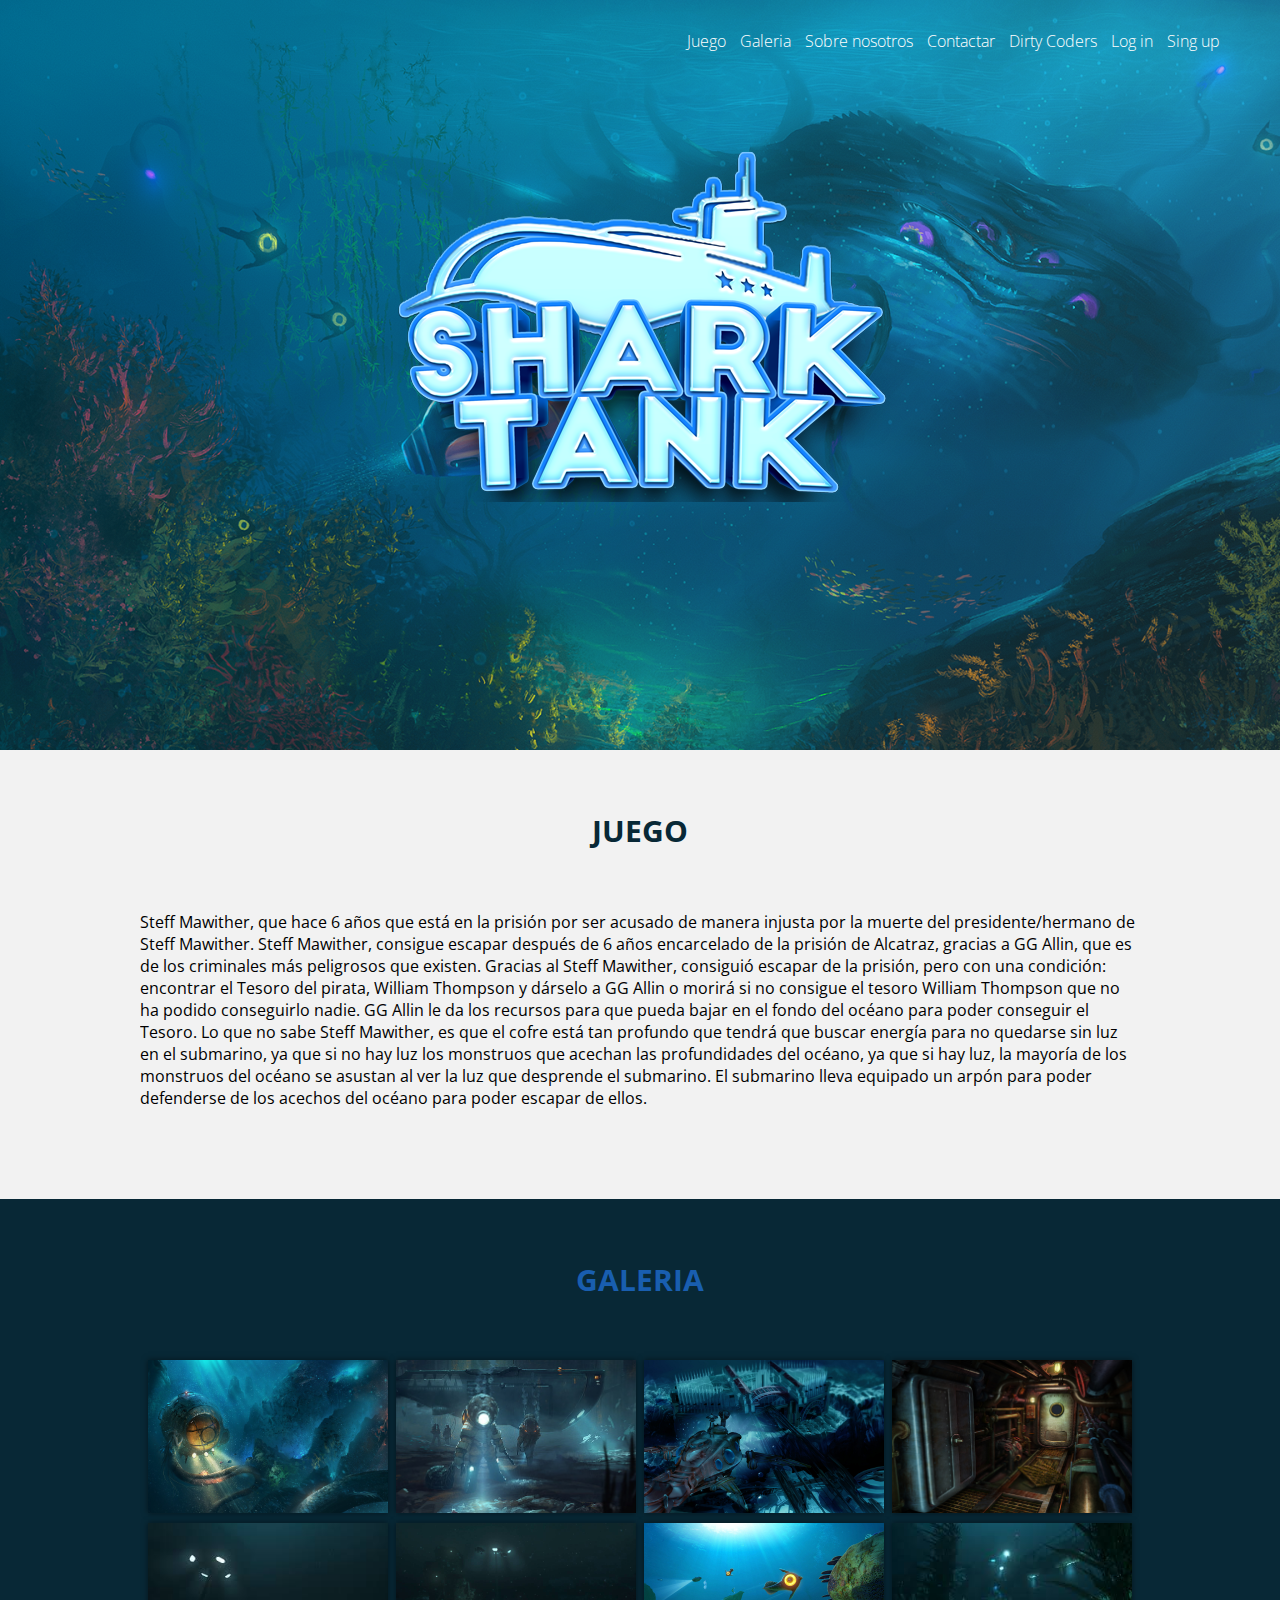
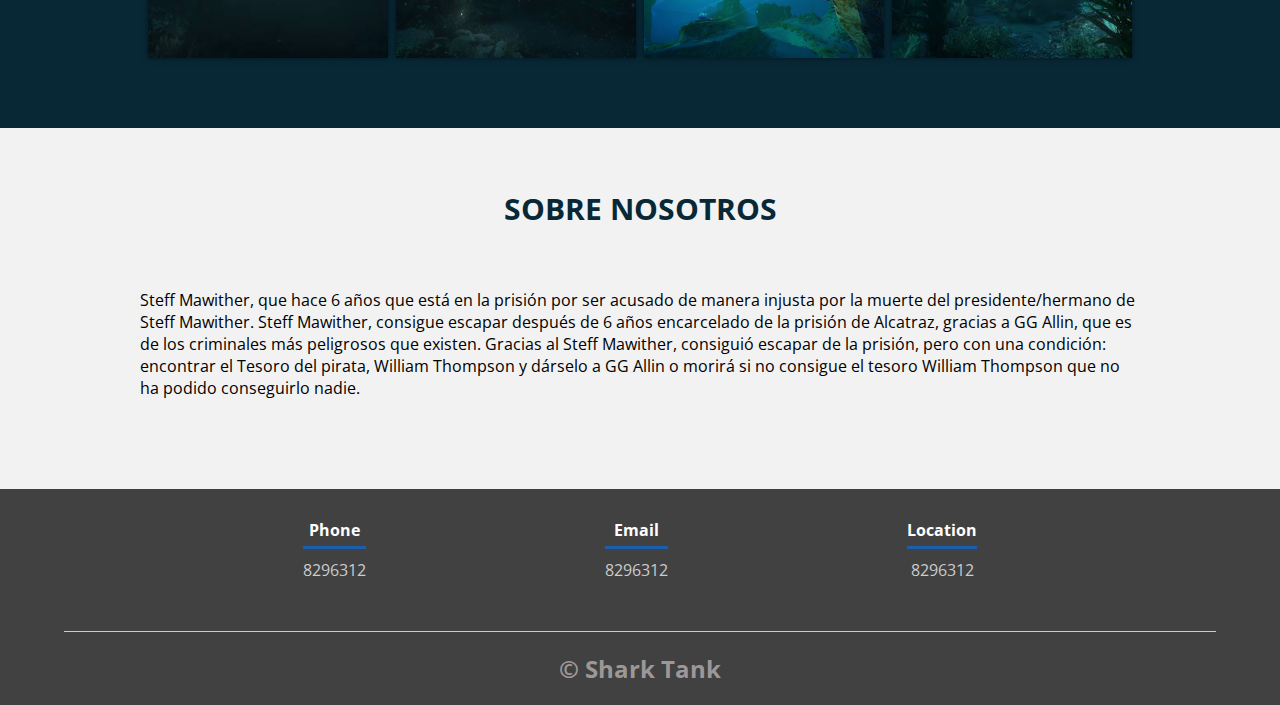
==== index.html @ 8c9d1582 "Add files via upload" ====
<!DOCTYPE html>
<html lang="es">

<head>
    <meta charset="UTF-8">
    <meta name="viewport" content="width=device-width, initial-scale=1.0">
    <meta http-equiv="X-UA-Compatible" content="ie=edge">
    <title>Shark tank</title>
    <link rel="stylesheet" href="css/principal.css">
    <link href="https://fonts.googleapis.com/css?family=Open+Sans:300,400,700,800&display=swap" rel="stylesheet">
</head>

<body>
    <header>
        <nav>
            <a href="#juego">Juego</a>
            <a href="#galeria">Galeria</a>
            <a href="#sobre nosotros">Sobre nosotros</a>
            <a href="contacto.html">Contactar</a>
            <a href="404.html">Dirty Coders</a>
            <a href="login.html">Log in</a>
            <a href="registro.html">Sing up</a>
        </nav>
        <div align="center" class="imagen"><img  src="img/logo.png"></div>
    </header>
    <main>
        <section class="about-services">
            <div class="contenedor">
                <a name="juego">
                    <h2 class="titulo2">JUEGO</h2>
                </a>
                <p style="color: black;"> Steff Mawither, que hace 6 años que está en la prisión por ser acusado de
                    manera injusta por la
                    muerte del presidente/hermano de Steff Mawither.
                    Steff Mawither, consigue escapar después de 6 años encarcelado de la prisión de Alcatraz,
                    gracias a GG Allin, que es de los criminales más peligrosos que existen. Gracias al Steff
                    Mawither, consiguió escapar de la prisión, pero con una condición: encontrar el Tesoro del
                    pirata, William Thompson y dárselo a GG Allin o morirá si no consigue el tesoro William Thompson
                    que no ha podido conseguirlo nadie.
                    GG Allin le da los recursos para que pueda bajar en el fondo del océano para poder conseguir el
                    Tesoro. Lo que no sabe Steff Mawither, es que el cofre está tan profundo que tendrá que buscar
                    energía para no quedarse sin luz en el submarino, ya que si no hay luz los monstruos que acechan
                    las profundidades del océano, ya que si hay luz, la mayoría de los monstruos del océano se
                    asustan al ver la luz que desprende el submarino.
                    El submarino lleva equipado un arpón para poder defenderse de los acechos del océano para poder
                    escapar de ellos.</p>
        </section>
        <section class="portafolio">
            <div class="contenedor">
                <a name="galeria">
                    <h2 class="titulo">GALERIA</h2>
                </a>
                <div class="galeria-port">
                    <div class="imagen-port">
                        <img src="img/galeria1.jpg" alt="">
                        <div class="hover-galeria">
                            <img src="img/logo.png" alt="">
                        </div>
                    </div>
                    <div class="imagen-port">
                        <img src="img/galeria2.jpg" alt="">
                        <div class="hover-galeria">
                            <img src="img/logo.png" alt="">
                        </div>
                    </div>
                    <div class="imagen-port">
                        <img src="img/galeria3.jpg" alt="">
                        <div class="hover-galeria">
                            <img src="img/logo.png" alt="">
                        </div>
                    </div>
                    <div class="imagen-port">
                        <img src="img/galeria4.jpg" alt="">
                        <div class="hover-galeria">
                            <img src="img/logo.png" alt="">
                        </div>
                    </div>
                    <div class="imagen-port">
                        <img src="img/galeria5.jfif" alt="">
                        <div class="hover-galeria">
                            <img src="img/logo.png" alt="">
                        </div>
                    </div>
                    <div class="imagen-port">
                        <img src="img/galeria6.jpg" alt="">
                        <div class="hover-galeria">
                            <img src="img/logo.png" alt="">
                        </div>
                    </div>
                    <div class="imagen-port">
                        <img src="img/galeria7.jpg" alt="">
                        <div class="hover-galeria">
                            <img src="img/logo.png" alt="">
                        </div>
                    </div>
                    <div class="imagen-port">
                        <img src="img/galeria8.jfif" alt="">
                        <div class="hover-galeria">
                            <img src="img/logo.png" alt="">
                        </div>
                    </div>
                </div>
            </div>
        </section>
        <section class="about-services">
            <div class="contenedor">
                <a name="sobre nosotros">
                    <h2 class="titulo2">SOBRE NOSOTROS</h2>
                </a>
                <p style="color: black;"> Steff Mawither, que hace 6 años que está en la prisión por ser acusado de
                    manera injusta por la
                    muerte del presidente/hermano de Steff Mawither.
                    Steff Mawither, consigue escapar después de 6 años encarcelado de la prisión de Alcatraz,
                    gracias a GG Allin, que es de los criminales más peligrosos que existen. Gracias al Steff
                    Mawither, consiguió escapar de la prisión, pero con una condición: encontrar el Tesoro del
                    pirata, William Thompson y dárselo a GG Allin o morirá si no consigue el tesoro William Thompson
                    que no ha podido conseguirlo nadie.</p>
                <!-- <a title="github" href="https://github.com/EricEo"><img src="img/logogithub.png" height="30px"
                        weidth="30px" /></a>
                <a title="github" href="https://github.com/Cristiansantolaria"><img src="img/logogithub.png" height="30px"
                        weidth="30px" /></a>
                <a title="github" href="https://github.com/EricEo"><img src="img/logogithub.png" height="30px"
                        weidth="30px" /></a>
                <a title="github" href="https://github.com/EricEo"><img src="img/logogithub.png" height="30px"
                        weidth="30px" /></a> -->
        </section>
    </main>
    <footer>
        <div class="contenedor-footer">
            <div class="content-foo">
                <h4>Phone</h4>
                <p>8296312</p>
            </div>
            <div class="content-foo">
                <h4>Email</h4>
                <p>8296312</p>
            </div>
            <div class="content-foo">
                <h4>Location</h4>
                <p>8296312</p>
            </div>
        </div>
        <h2 class="titulo-final">&copy; Shark Tank </h2>
    </footer>
</body>

</html>
---- css/principal.css ----
* {
    margin: 0;
    padding: 0;
    box-sizing: border-box;
}

body {
    font-family: 'open sans';
}

.contenedor {
    padding: 60px 0;
    width: 90%;
    max-width: 1000px;
    margin: auto;
    overflow: hidden;
}

.titulo {
    color: #195eaf;
    font-size: 30px;
    text-align: center;
    margin-bottom: 60px;
}
.titulo2 {
    color: #082836;
    font-size: 30px;
    text-align: center;
    margin-bottom: 60px;
}

/* Header */
header {
    width: 100%;
    height: 750px;
    background: #4e8abc;
    /* fallback for old browsers */
    background: -webkit-linear-gradient(to right, hsla(204, 95%, 50%, 0.459), hsla(204, 45%, 52%, 0.664)), url(../img/fondo.jpg!d);
    /* Chrome 10-25, Safari 5.1-6 */
    background: linear-gradient(to right, hsla(192, 95%, 50%, 0.199), hsla(192, 45%, 52%, 0.212)), url(../img/fondo.jpg!d);
    /* W3C, IE 10+/ Edge, Firefox 16+, Chrome 26+, Opera 12+, Safari 7+ */
    background-size: cover;
    background-attachment: fixed;
    position: relative;
    animation: movimiento 15s infinite linear alternate;
}

nav {
    text-align: right;
    padding: 30px 50px 0 0;
}

nav>a {
    color: #fff;
    font-weight: 300;
    text-decoration: none;
    margin-right: 10px;
}

nav>a:hover {
    text-decoration: underline;
}

header .textos-header {
    display: flex;
    height: 430px;
    width: 100%;
    align-items: center;
    justify-content: center;
    flex-direction: column;
    text-align: center;
}

.textos-header h1 {
    font-size: 50px;
    color: #fff;
    text-align: center;
}

.wave {
    position: absolute;
    bottom: 0;
    width: 100%;
}

/* Galeria */


.portafolio {
    background: #082836;
}

.galeria-port {
    display: flex;
    justify-content: space-evenly;
    flex-wrap: wrap;
}

.imagen-port {
    width: 24%;
    margin-bottom: 10px;
    overflow: hidden;
    position: relative;
    cursor: pointer;
    box-shadow: 0 0 6px 0 rgba(0, 0, 0, .5);
}

.imagen-port>img {
    width: 100%;
    height: 100%;
    object-fit: cover;
    display: block;
}

.hover-galeria {
    position: absolute;
    width: 100%;
    height: 100%;
    top: 0;
    transform: scale(0);
    background: hsla(204, 91%, 27%, 0.7);
    transition: transform .5s;
    display: flex;
    justify-content: center;
    align-items: center;
    flex-direction: column;
}

.hover-galeria img {
    width: 50px;
}

.hover-galeria p {
    color: #fff;
}

.imagen-port:hover .hover-galeria {
    transform: scale(1);
}

/*  Our team */

.about-services {
    background:#f2f2f2;
    padding-bottom: 30px;
}


.servicio-cont {
    display: flex;
    justify-content: space-between;
    align-items: center;
}

.servicio-ind {
    width: 28%;
    text-align: center;
}

.servicio-ind img {
    width: 90%;
}

.servicio-ind h3 {
    margin: 10px 0;
}

.servicio-ind p {
    font-weight: 300;
    text-align: justify;
}


/* footer */

footer {
    background: #414141;
    padding: 30px 0 20px 0;
    margin: auto;
    overflow: hidden;
}

.contenedor-footer {
    display: flex;
    width: 90%;
    justify-content: space-evenly;
    margin: auto;
    padding-bottom: 50px;
    border-bottom: 1px solid #ccc;
}

.content-foo {
    text-align: center;
}

.content-foo h4 {
    color: #fff;
    border-bottom: 3px solid #195eaf;
    padding-bottom: 5px;
    margin-bottom: 10px;
}

.content-foo p {
    color: #ccc;
}

.titulo-final {
    text-align: center;
    font-size: 24px;
    margin: 20px 0 0 0;
    color: #9e9797;
}

.imagen{
    animation: movimiento 20s infinite linear alternate;
    margin-top: 100px;

}

@keyframes movimiento{
    from{
        background-position: bottom left;
    }to{
        background-position: top right;
    }
}
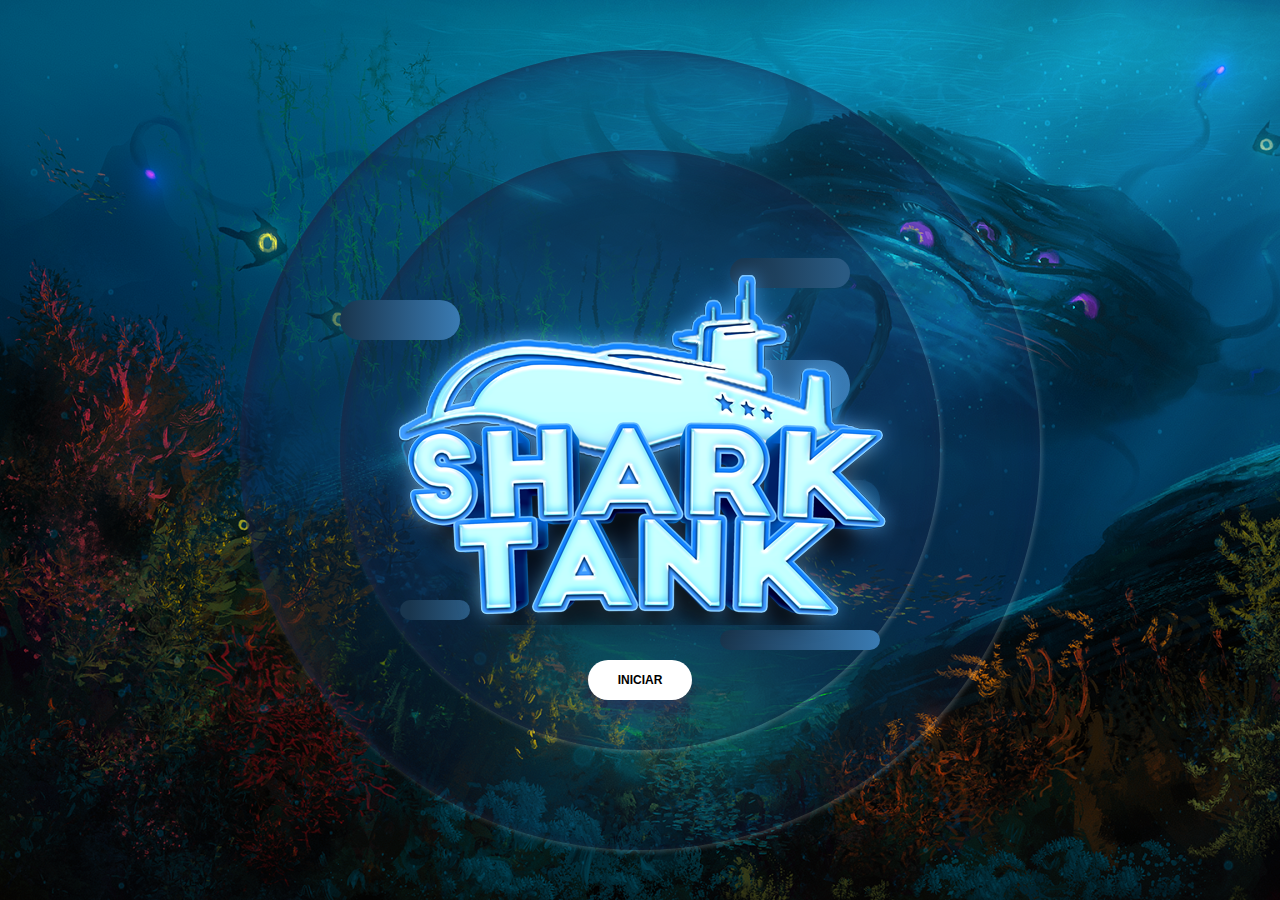
==== commit 42999387: "Add files via upload" ====
--- a/index.html
+++ b/index.html
@@ -1,147 +1,63 @@
 <!DOCTYPE html>
-<html lang="es">
+<html lang="en">
 
 <head>
     <meta charset="UTF-8">
+    <meta http-equiv="X-UA-Compatible" content="IE=edge">
     <meta name="viewport" content="width=device-width, initial-scale=1.0">
-    <meta http-equiv="X-UA-Compatible" content="ie=edge">
-    <title>Shark tank</title>
-    <link rel="stylesheet" href="css/principal.css">
-    <link href="https://fonts.googleapis.com/css?family=Open+Sans:300,400,700,800&display=swap" rel="stylesheet">
+    <title>Error 404</title>
+    <link rel="stylesheet" href="css/loadingg.css">
+
 </head>
 
 <body>
-    <header>
-        <nav>
-            <a href="#juego">Juego</a>
-            <a href="#galeria">Galeria</a>
-            <a href="#sobre nosotros">Sobre nosotros</a>
-            <a href="contacto.html">Contactar</a>
-            <a href="404.html">Dirty Coders</a>
-            <a href="login.html">Log in</a>
-            <a href="registro.html">Sing up</a>
-        </nav>
-        <div align="center" class="imagen"><img  src="img/logo.png"></div>
-    </header>
-    <main>
-        <section class="about-services">
-            <div class="contenedor">
-                <a name="juego">
-                    <h2 class="titulo2">JUEGO</h2>
-                </a>
-                <p style="color: black;"> Steff Mawither, que hace 6 años que está en la prisión por ser acusado de
-                    manera injusta por la
-                    muerte del presidente/hermano de Steff Mawither.
-                    Steff Mawither, consigue escapar después de 6 años encarcelado de la prisión de Alcatraz,
-                    gracias a GG Allin, que es de los criminales más peligrosos que existen. Gracias al Steff
-                    Mawither, consiguió escapar de la prisión, pero con una condición: encontrar el Tesoro del
-                    pirata, William Thompson y dárselo a GG Allin o morirá si no consigue el tesoro William Thompson
-                    que no ha podido conseguirlo nadie.
-                    GG Allin le da los recursos para que pueda bajar en el fondo del océano para poder conseguir el
-                    Tesoro. Lo que no sabe Steff Mawither, es que el cofre está tan profundo que tendrá que buscar
-                    energía para no quedarse sin luz en el submarino, ya que si no hay luz los monstruos que acechan
-                    las profundidades del océano, ya que si hay luz, la mayoría de los monstruos del océano se
-                    asustan al ver la luz que desprende el submarino.
-                    El submarino lleva equipado un arpón para poder defenderse de los acechos del océano para poder
-                    escapar de ellos.</p>
-        </section>
-        <section class="portafolio">
-            <div class="contenedor">
-                <a name="galeria">
-                    <h2 class="titulo">GALERIA</h2>
-                </a>
-                <div class="galeria-port">
-                    <div class="imagen-port">
-                        <img src="img/galeria1.jpg" alt="">
-                        <div class="hover-galeria">
-                            <img src="img/logo.png" alt="">
-                        </div>
-                    </div>
-                    <div class="imagen-port">
-                        <img src="img/galeria2.jpg" alt="">
-                        <div class="hover-galeria">
-                            <img src="img/logo.png" alt="">
-                        </div>
-                    </div>
-                    <div class="imagen-port">
-                        <img src="img/galeria3.jpg" alt="">
-                        <div class="hover-galeria">
-                            <img src="img/logo.png" alt="">
-                        </div>
-                    </div>
-                    <div class="imagen-port">
-                        <img src="img/galeria4.jpg" alt="">
-                        <div class="hover-galeria">
-                            <img src="img/logo.png" alt="">
-                        </div>
-                    </div>
-                    <div class="imagen-port">
-                        <img src="img/galeria5.jfif" alt="">
-                        <div class="hover-galeria">
-                            <img src="img/logo.png" alt="">
-                        </div>
-                    </div>
-                    <div class="imagen-port">
-                        <img src="img/galeria6.jpg" alt="">
-                        <div class="hover-galeria">
-                            <img src="img/logo.png" alt="">
-                        </div>
-                    </div>
-                    <div class="imagen-port">
-                        <img src="img/galeria7.jpg" alt="">
-                        <div class="hover-galeria">
-                            <img src="img/logo.png" alt="">
-                        </div>
-                    </div>
-                    <div class="imagen-port">
-                        <img src="img/galeria8.jfif" alt="">
-                        <div class="hover-galeria">
-                            <img src="img/logo.png" alt="">
-                        </div>
+
+    <section class="wrapper">
+
+        <div class="container">
+
+            <div id="scene" class="scene" data-hover-only="false">
+
+                <div class="circle" data-depth="1.2"></div>
+
+                <div class="one" data-depth="0.9">
+                    <div class="content">
+                        <span class="piece"></span>
+                        <span class="piece"></span>
+                        <span class="piece"></span>
                     </div>
                 </div>
+
+                <div class="two" data-depth="0.60">
+                    <div class="content">
+                        <span class="piece"></span>
+                        <span class="piece"></span>
+                        <span class="piece"></span>
+                    </div>
+                </div>
+
+                <div class="three" data-depth="0.40">
+                    <div class="content">
+                        <span class="piece"></span>
+                        <span class="piece"></span>
+                        <span class="piece"></span>
+                    </div>
+                </div>
+
+                <p class="p404" data-depth="0.50"><img src="img\logo.png" alt=""></p>
+                <p class="p404" data-depth="0.10"><img src="img\logo.png" alt=""></p>
+
             </div>
-        </section>
-        <section class="about-services">
-            <div class="contenedor">
-                <a name="sobre nosotros">
-                    <h2 class="titulo2">SOBRE NOSOTROS</h2>
-                </a>
-                <p style="color: black;"> Steff Mawither, que hace 6 años que está en la prisión por ser acusado de
-                    manera injusta por la
-                    muerte del presidente/hermano de Steff Mawither.
-                    Steff Mawither, consigue escapar después de 6 años encarcelado de la prisión de Alcatraz,
-                    gracias a GG Allin, que es de los criminales más peligrosos que existen. Gracias al Steff
-                    Mawither, consiguió escapar de la prisión, pero con una condición: encontrar el Tesoro del
-                    pirata, William Thompson y dárselo a GG Allin o morirá si no consigue el tesoro William Thompson
-                    que no ha podido conseguirlo nadie.</p>
-                <!-- <a title="github" href="https://github.com/EricEo"><img src="img/logogithub.png" height="30px"
-                        weidth="30px" /></a>
-                <a title="github" href="https://github.com/Cristiansantolaria"><img src="img/logogithub.png" height="30px"
-                        weidth="30px" /></a>
-                <a title="github" href="https://github.com/EricEo"><img src="img/logogithub.png" height="30px"
-                        weidth="30px" /></a>
-                <a title="github" href="https://github.com/EricEo"><img src="img/logogithub.png" height="30px"
-                        weidth="30px" /></a> -->
-        </section>
-    </main>
-    <footer>
-        <div class="contenedor-footer">
-            <div class="content-foo">
-                <h4>Phone</h4>
-                <p>8296312</p>
+            <div class="text">
+                <article>
+                    <button onclick="window.location.href='principal.html'">
+                        INICIAR
+                    </button>
+                </article>
             </div>
-            <div class="content-foo">
-                <h4>Email</h4>
-                <p>8296312</p>
-            </div>
-            <div class="content-foo">
-                <h4>Location</h4>
-                <p>8296312</p>
-            </div>
+
         </div>
-        <h2 class="titulo-final">&copy; Shark Tank </h2>
-    </footer>
+    </section>
 </body>
 
 </html>--- a/css/loadingg.css
+++ b/css/loadingg.css
@@ -0,0 +1,504 @@
+@import url("https://fonts.googleapis.com/css?family=Barlow+Condensed:300,400,500,600,700,800,900|Barlow:300,400,500,600,700,800,900&display=swap");
+
+h1,
+h2,
+h3,
+h4,
+h5,
+h6,
+p,
+ul,
+li,
+button,
+a,
+i,
+input,
+body {
+    margin: 0;
+    padding: 0;
+    list-style: none;
+    border: 0;
+    -webkit-tap-highlight-color: transparent;
+    text-decoration: none;
+    color: inherit;
+}
+
+body {
+    margin: 0;
+    padding: 0;
+    height: auto;
+    font-family: "Barlow", sans-serif;
+    background: url(../img/fondo.jpg!d);
+    background-size: cover;
+    animation: movimiento 15s infinite linear alternate;
+}
+
+@keyframes movimiento{
+    from{
+        background-position: bottom left;
+    }to{
+        background-position: top right;
+    }
+}
+
+@media screen and (max-width: 799px) {
+    nav .menu .menu_links {
+        display: none;
+    }
+}
+
+nav .menu .menu_links .link {
+    color: white;
+    text-transform: uppercase;
+    font-weight: 500;
+    margin-right: 50px;
+    letter-spacing: 2px;
+    position: relative;
+    transition: all 0.3s 0.2s ease;
+}
+
+nav .menu .menu_links .link:last-child {
+    margin-right: 0;
+}
+
+nav .menu .menu_links .link:before {
+    content: "";
+    position: absolute;
+    width: 0px;
+    height: 4px;
+    background: linear-gradient(90deg, #ffedc0 0%, #ff9d87 100%);
+    bottom: -10px;
+    border-radius: 4px;
+    transition: all 0.4s cubic-bezier(0.82, 0.02, 0.13, 1.26);
+    left: 100%;
+}
+
+nav .menu .menu_links .link:hover {
+    opacity: 1;
+    color: #8ac8fb;
+}
+
+nav .menu .menu_links .link:hover:before {
+    width: 40px;
+    left: 0;
+}
+
+nav .menu .menu_icon {
+    width: 40px;
+    height: 40px;
+    position: relative;
+    display: none;
+    justify-content: center;
+    align-items: center;
+    cursor: pointer;
+}
+
+@media screen and (max-width: 799px) {
+    nav .menu .menu_icon {
+        display: flex;
+    }
+}
+
+nav .menu .menu_icon .icon {
+    width: 24px;
+    height: 2px;
+    background: white;
+    position: absolute;
+}
+
+nav .menu .menu_icon .icon:before,
+nav .menu .menu_icon .icon:after {
+    content: "";
+    width: 100%;
+    height: 100%;
+    background: inherit;
+    position: absolute;
+    transition: all 0.3s cubic-bezier(0.49, 0.04, 0, 1.55);
+}
+
+nav .menu .menu_icon .icon:before {
+    transform: translateY(-8px);
+}
+
+nav .menu .menu_icon .icon:after {
+    transform: translateY(8px);
+}
+
+nav .menu .menu_icon:hover .icon {
+    background: #ffedc0;
+}
+
+nav .menu .menu_icon:hover .icon:before {
+    transform: translateY(-10px);
+}
+
+nav .menu .menu_icon:hover .icon:after {
+    transform: translateY(10px);
+}
+
+.wrapper {
+    display: grid;
+    grid-template-columns: 1fr;
+    justify-content: center;
+    align-items: center;
+    height: 100vh;
+    overflow-x: hidden;
+}
+
+.wrapper .container {
+    margin: 0 auto;
+    transition: all 0.4s ease;
+    display: flex;
+    justify-content: center;
+    align-items: center;
+    position: relative;
+}
+
+.wrapper .container .scene {
+    position: absolute;
+    width: 100vw;
+    height: 100vh;
+    vertical-align: middle;
+}
+
+.wrapper .container .one,
+.wrapper .container .two,
+.wrapper .container .three,
+.wrapper .container .circle,
+.wrapper .container .p404 {
+    width: 60%;
+    height: 60%;
+    top: 20% !important;
+    left: 20% !important;
+    min-width: 400px;
+    min-height: 400px;
+}
+
+.wrapper .container .one .content,
+.wrapper .container .two .content,
+.wrapper .container .three .content,
+.wrapper .container .circle .content,
+.wrapper .container .p404 .content {
+    width: 600px;
+    height: 600px;
+    display: flex;
+    justify-content: center;
+    align-items: center;
+    position: absolute;
+    top: 50%;
+    left: 50%;
+    transform: translate(-50%, -50%);
+    animation: content 0.8s cubic-bezier(1, 0.06, 0.25, 1) backwards;
+}
+
+@keyframes content {
+    0% {
+        width: 0;
+    }
+}
+
+.wrapper .container .one .content .piece,
+.wrapper .container .two .content .piece,
+.wrapper .container .three .content .piece,
+.wrapper .container .circle .content .piece,
+.wrapper .container .p404 .content .piece {
+    width: 200px;
+    height: 80px;
+    display: flex;
+    position: absolute;
+    border-radius: 80px;
+    z-index: 1;
+    animation: pieceLeft 8s cubic-bezier(1, 0.06, 0.25, 1) infinite both;
+}
+
+@keyframes pieceLeft {
+    50% {
+        left: 80%;
+        width: 10%;
+    }
+}
+
+@keyframes pieceRight {
+    50% {
+        right: 80%;
+        width: 10%;
+    }
+}
+
+@media screen and (max-width: 799px) {
+
+    .wrapper .container .one,
+    .wrapper .container .two,
+    .wrapper .container .three,
+    .wrapper .container .circle,
+    .wrapper .container .p404 {
+        width: 90%;
+        height: 90%;
+        top: 5% !important;
+        left: 5% !important;
+        min-width: 280px;
+        min-height: 280px;
+    }
+}
+
+@media screen and (max-height: 660px) {
+
+    .wrapper .container .one,
+    .wrapper .container .two,
+    .wrapper .container .three,
+    .wrapper .container .circle,
+    .wrapper .container .p404 {
+        min-width: 280px;
+        min-height: 280px;
+        width: 60%;
+        height: 60%;
+        top: 20% !important;
+        left: 20% !important;
+    }
+}
+
+.wrapper .container .text {
+    width: 60%;
+    height: 40%;
+    min-width: 400px;
+    min-height: 500px;
+    position: absolute;
+    margin: 40px 0;
+    animation: text 0.6s 1.8s ease backwards;
+}
+
+@keyframes text {
+    0% {
+        opacity: 0;
+        transform: translateY(40px);
+    }
+}
+
+@media screen and (max-width: 799px) {
+    .wrapper .container .text {
+        min-height: 400px;
+        height: 80%;
+    }
+}
+
+.wrapper .container .text article {
+    width: 400px;
+    position: absolute;
+    bottom: 0;
+    z-index: 4;
+    display: flex;
+    flex-direction: column;
+    justify-content: center;
+    align-items: center;
+    text-align: center;
+    bottom: 0;
+    left: 50%;
+    transform: translateX(-50%);
+}
+
+@media screen and (max-width: 799px) {
+    .wrapper .container .text article {
+        width: 100%;
+    }
+}
+
+.wrapper .container .text article button {
+    height: 40px;
+    padding: 0 30px;
+    border-radius: 50px;
+    cursor: pointer;
+    box-shadow: 0px 15px 20px rgba(54, 24, 79, 0.5);
+    z-index: 3;
+    color: black;
+    background-color: white;
+    text-transform: uppercase;
+    font-weight: 600;
+    font-size: 12px;
+    transition: all 0.3s ease;
+}
+
+.wrapper .container .text article button:hover {
+    box-shadow: 0px 10px 10px -10px rgba(54, 24, 79, 0.5);
+    transform: translateY(5px);
+    background: #202979;
+    color: white;
+}
+
+.wrapper .container .p404 {
+    font-size: 200px;
+    font-weight: 700;
+    letter-spacing: 4px;
+    color: white;
+    display: flex !important;
+    justify-content: center;
+    align-items: center;
+    position: absolute;
+    z-index: 2;
+    animation: anime404 0.6s cubic-bezier(0.3, 0.8, 1, 1.05) both;
+    animation-delay: 1.2s;
+}
+
+@media screen and (max-width: 799px) {
+    .wrapper .container .p404 {
+        font-size: 100px;
+    }
+}
+
+@keyframes anime404 {
+    0% {
+        opacity: 0;
+        transform: scale(10) skew(20deg, 20deg);
+    }
+}
+
+.wrapper .container .p404:nth-of-type(2) {
+    color: #010532;
+    z-index: 1;
+    animation-delay: 1s;
+    filter: blur(10px);
+    opacity: 0.8;
+}
+
+.wrapper .container .circle {
+    position: absolute;
+}
+
+.wrapper .container .circle:before {
+    content: "";
+    position: absolute;
+    width: 800px;
+    height: 800px;
+    background-color: rgba(24, 46, 79, 0.2);
+    border-radius: 100%;
+    top: 50%;
+    left: 50%;
+    transform: translate(-50%, -50%);
+    box-shadow: inset 5px 20px 40px rgba(30, 24, 79, 0.25), inset 5px 0px 5px rgba(36, 43, 62, 0.3), inset 5px 5px 20px rgba(36, 39, 62, 0.25), 2px 2px 5px rgba(255, 255, 255, 0.2);
+    animation: circle 0.8s cubic-bezier(1, 0.06, 0.25, 1) backwards;
+}
+
+@keyframes circle {
+    0% {
+        width: 0;
+        height: 0;
+    }
+}
+
+@media screen and (max-width: 799px) {
+    .wrapper .container .circle:before {
+        width: 400px;
+        height: 400px;
+    }
+}
+
+.wrapper .container .one .content:before {
+    content: "";
+    position: absolute;
+    width: 600px;
+    height: 600px;
+    background-color: rgba(24, 43, 79, 0.3);
+    border-radius: 100%;
+    box-shadow: inset 5px 20px 40px rgba(24, 39, 79, 0.25), inset 5px 0px 5px rgba(36, 40, 62, 0.3), inset 5px 5px 20px rgba(36, 47, 62, 0.25), 2px 2px 5px rgba(255, 255, 255, 0.2);
+    animation: circle 0.8s 0.4s cubic-bezier(1, 0.06, 0.25, 1) backwards;
+}
+
+@media screen and (max-width: 799px) {
+    .wrapper .container .one .content:before {
+        width: 300px;
+        height: 300px;
+    }
+}
+
+.wrapper .container .one .content .piece {
+    background: linear-gradient(90deg, #19354d 13.7%, #2a5a82 94.65%);
+}
+
+.wrapper .container .one .content .piece:nth-child(1) {
+    right: 15%;
+    top: 18%;
+    height: 30px;
+    width: 120px;
+    animation-delay: 0.5s;
+    animation-name: pieceRight;
+}
+
+.wrapper .container .one .content .piece:nth-child(2) {
+    left: 15%;
+    top: 45%;
+    width: 150px;
+    height: 50px;
+    animation-delay: 1s;
+    animation-name: pieceLeft;
+}
+
+.wrapper .container .one .content .piece:nth-child(3) {
+    left: 10%;
+    top: 75%;
+    height: 20px;
+    width: 70px;
+    animation-delay: 1.5s;
+    animation-name: pieceLeft;
+}
+
+.wrapper .container .two .content .piece {
+    background: linear-gradient(90deg, #19354d 0%, #3a7bb3 100%);
+}
+
+.wrapper .container .two .content .piece:nth-child(1) {
+    left: 0%;
+    top: 25%;
+    height: 40px;
+    width: 120px;
+    animation-delay: 2s;
+    animation-name: pieceLeft;
+}
+
+.wrapper .container .two .content .piece:nth-child(2) {
+    right: 15%;
+    top: 35%;
+    width: 180px;
+    height: 50px;
+    animation-delay: 2.5s;
+    animation-name: pieceRight;
+}
+
+.wrapper .container .two .content .piece:nth-child(3) {
+    right: 10%;
+    top: 80%;
+    height: 20px;
+    width: 160px;
+    animation-delay: 3s;
+    animation-name: pieceRight;
+}
+
+.wrapper .container .three .content .piece {
+    background: linear-gradient(90deg, #2a5a82 0%, #104570 100%);
+    ;
+}
+
+.wrapper .container .three .content .piece:nth-child(1) {
+    left: 25%;
+    top: 35%;
+    height: 20px;
+    width: 80px;
+    animation-name: pieceLeft;
+    animation-delay: 3.5s;
+}
+
+.wrapper .container .three .content .piece:nth-child(2) {
+    right: 10%;
+    top: 55%;
+    width: 140px;
+    height: 40px;
+    animation-name: pieceRight;
+    animation-delay: 4s;
+}
+
+.wrapper .container .three .content .piece:nth-child(3) {
+    left: 40%;
+    top: 68%;
+    height: 20px;
+    width: 80px;
+    animation-name: pieceLeft;
+    animation-delay: 4.5s;
+}